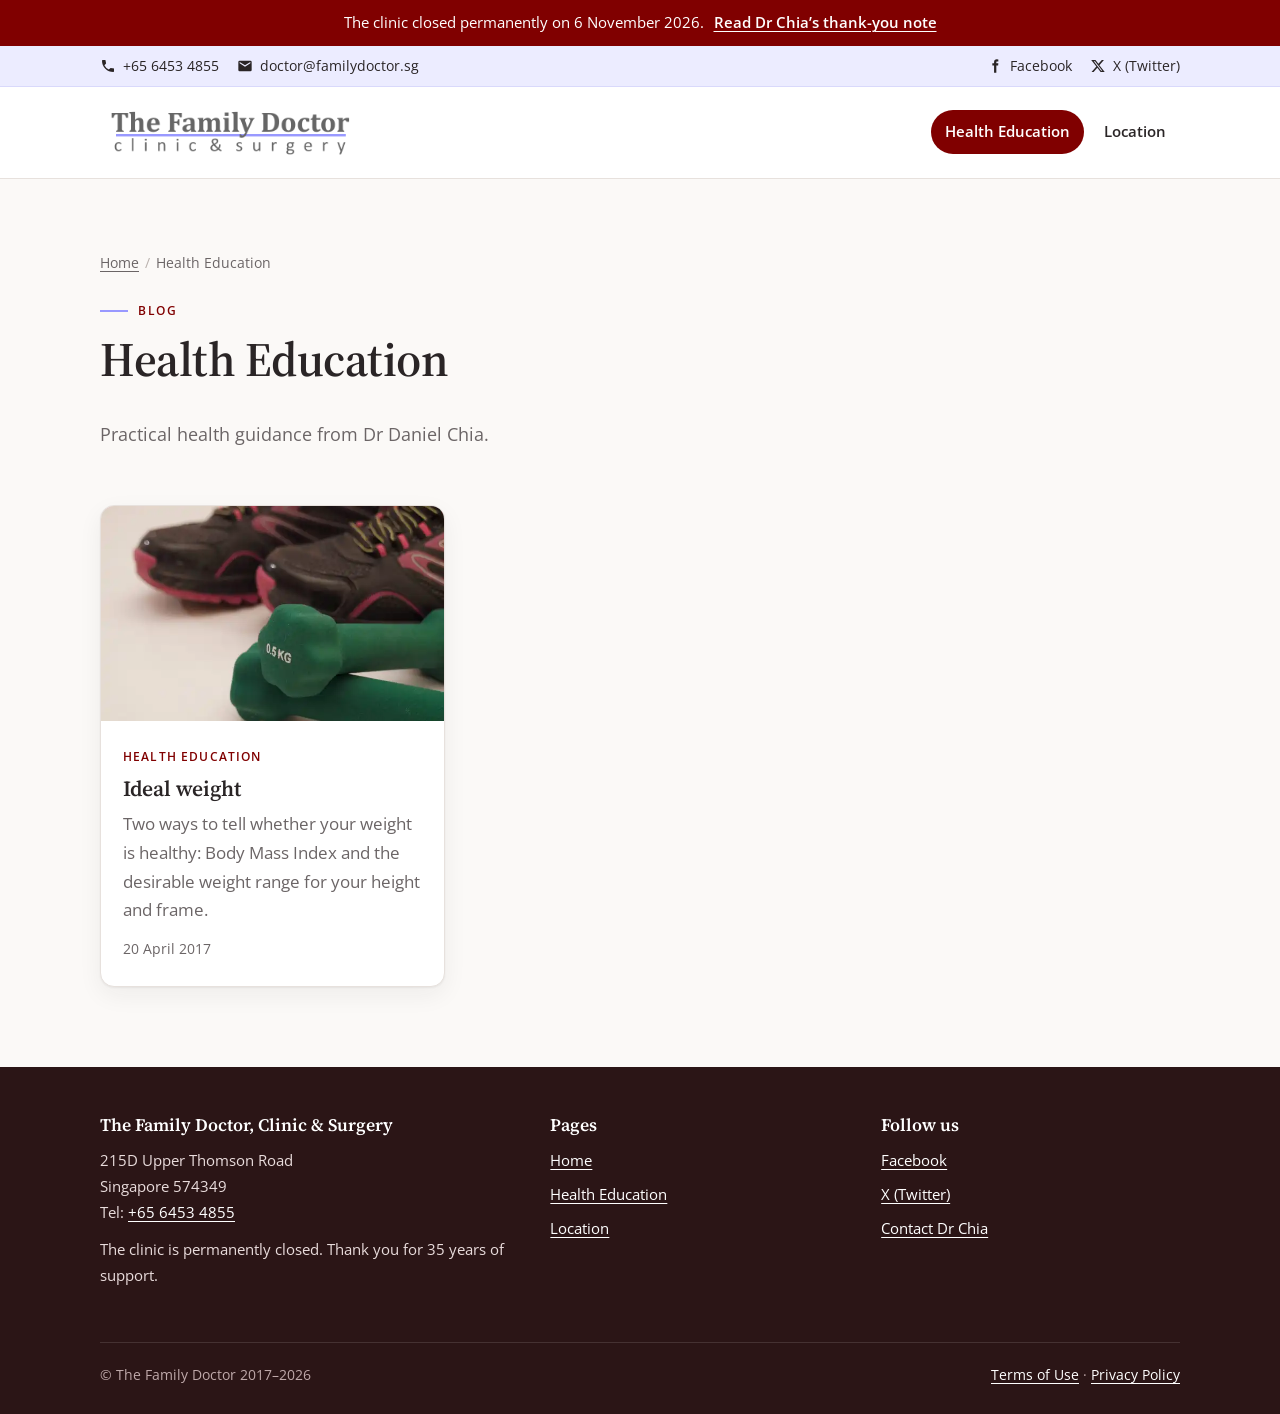
==== blog/index.html @ d7d90d37 "20261106" ====
<!doctype html>
<html lang="en-SG">
<head>
<meta charset="utf-8">
<meta name="viewport" content="width=device-width, initial-scale=1">
<title>Blog | The Family Doctor</title>
<meta name="description" content="Health education articles from Dr Daniel Chia of The Family Doctor, Singapore, including how to check your ideal weight with BMI and desirable weight ranges.">
<meta name="robots" content="index, follow, max-image-preview:large">
<link rel="canonical" href="https://familydoctor.sg/blog/">
<meta name="theme-color" content="#800000">
<link rel="icon" href="../favicon.ico" sizes="any">
<link rel="icon" href="../assets/img/favicon.svg" type="image/svg+xml">
<link rel="apple-touch-icon" href="../assets/img/apple-touch-icon.png">
<link rel="manifest" href="../site.webmanifest">
<meta property="og:locale" content="en_SG">
<meta property="og:site_name" content="The Family Doctor">
<meta property="og:type" content="website">
<meta property="og:title" content="Blog | The Family Doctor">
<meta property="og:description" content="Health education articles from Dr Daniel Chia of The Family Doctor, Singapore, including how to check your ideal weight with BMI and desirable weight ranges.">
<meta property="og:url" content="https://familydoctor.sg/blog/">
<meta property="og:image" content="https://familydoctor.sg/assets/img/og-image.png">
<meta property="og:image:alt" content="The Family Doctor, clinic &amp; surgery logo">
<meta name="twitter:card" content="summary_large_image">
<meta name="twitter:site" content="@thefamilydr">
<meta name="twitter:title" content="Blog | The Family Doctor">
<meta name="twitter:description" content="Health education articles from Dr Daniel Chia of The Family Doctor, Singapore, including how to check your ideal weight with BMI and desirable weight ranges.">
<meta name="twitter:image" content="https://familydoctor.sg/assets/img/og-image.png">
<meta name="twitter:image:alt" content="The Family Doctor, clinic &amp; surgery logo">
<link rel="preconnect" href="https://fonts.googleapis.com">
<link rel="preconnect" href="https://fonts.gstatic.com" crossorigin>
<link rel="stylesheet" href="https://fonts.googleapis.com/css2?family=Open+Sans:wght@400;600;700&family=Source+Serif+4:ital,opsz,wght@0,8..60,400;0,8..60,600;1,8..60,400&display=swap">
<link rel="stylesheet" href="../assets/css/style.css">
<script type="application/ld+json">
{
  "@context": "https://schema.org",
  "@graph": [
    {
      "@type": "WebSite",
      "@id": "https://familydoctor.sg/#website",
      "url": "https://familydoctor.sg/",
      "name": "The Family Doctor",
      "inLanguage": "en-SG",
      "publisher": {
        "@id": "https://familydoctor.sg/#clinic"
      }
    },
    {
      "@type": "BreadcrumbList",
      "itemListElement": [
        {
          "@type": "ListItem",
          "position": 1,
          "name": "Home",
          "item": "https://familydoctor.sg/"
        },
        {
          "@type": "ListItem",
          "position": 2,
          "name": "Health Education",
          "item": "https://familydoctor.sg/blog/"
        }
      ]
    },
    {
      "@type": "CollectionPage",
      "url": "https://familydoctor.sg/blog/",
      "name": "Blog | The Family Doctor",
      "isPartOf": {
        "@id": "https://familydoctor.sg/#website"
      },
      "mainEntity": {
        "@type": "ItemList",
        "itemListElement": [
          {
            "@type": "ListItem",
            "position": 1,
            "url": "https://familydoctor.sg/ideal-weight/"
          }
        ]
      }
    }
  ]
}
</script>
</head>
<body>
<a class="skip" href="#main">Skip to content</a>
<div class="notice-banner" role="note"><div class="wrap">The clinic closed permanently on 6 November 2026. <a href="../">Read Dr Chia&rsquo;s thank-you note</a></div></div>
<div class="topbar">
  <div class="wrap">
    <div class="contact">
      <a href="tel:+6564534855"><svg class="icon" viewBox="0 0 24 24" aria-hidden="true"><path d="M6.6 10.8a15.1 15.1 0 0 0 6.6 6.6l2.2-2.2a1 1 0 0 1 1-.25 11.4 11.4 0 0 0 3.6.57 1 1 0 0 1 1 1V20a1 1 0 0 1-1 1A17 17 0 0 1 3 4a1 1 0 0 1 1-1h3.5a1 1 0 0 1 1 1c0 1.25.2 2.45.57 3.6a1 1 0 0 1-.25 1z"/></svg><span>+65 6453 4855</span></a>
      <a href="mailto:doctor@familydoctor.sg?subject=Question%20from%20a%20patient"><svg class="icon" viewBox="0 0 24 24" aria-hidden="true"><path d="M20 4H4a2 2 0 0 0-2 2v12a2 2 0 0 0 2 2h16a2 2 0 0 0 2-2V6a2 2 0 0 0-2-2zm0 4-8 5-8-5V6l8 5 8-5z"/></svg><span>doctor@familydoctor.sg</span></a>
    </div>
    <div class="social">
      <a href="https://www.facebook.com/thefamilydoctorsingapore/" rel="noopener" target="_blank"><svg class="icon" viewBox="0 0 24 24" aria-hidden="true"><path d="M14 8V6.5c0-.7.2-1.2 1.2-1.2H17V2.2A24 24 0 0 0 14.6 2C12.2 2 10.6 3.5 10.6 6.1V8H8v3.4h2.6V22H14V11.4h2.7L17 8z"/></svg><span>Facebook</span></a>
      <a href="https://twitter.com/thefamilydr" rel="noopener" target="_blank"><svg class="icon" viewBox="0 0 24 24" aria-hidden="true"><path d="M17.8 3h3.1l-6.8 7.7 8 10.3h-6.2l-4.9-6.3L5.4 21H2.3l7.2-8.3L1.8 3h6.4l4.4 5.8zm-1.1 16.2h1.7L7.4 4.7H5.6z"/></svg><span>X (Twitter)</span></a>
    </div>
  </div>
</div>
<header class="site-header">
  <div class="wrap">
    <a class="brand" href="../" aria-label="The Family Doctor home"><img src="../assets/img/logo.png" width="656" height="140" alt="The Family Doctor, clinic &amp; surgery"></a>
    <nav class="nav" aria-label="Main">
      <a href="../blog/" aria-current="page">Health Education</a>
      <a href="../location/">Location</a>
    </nav>
  </div>
</header>
<main id="main">

<section class="page-head">
  <div class="wrap">
    <nav class="crumbs" aria-label="Breadcrumb"><ol><li><a href="../">Home</a></li><li aria-current="page">Health Education</li></ol></nav>
    <p class="eyebrow">Blog</p>
    <h1>Health Education</h1>
    <p class="lede">Practical health guidance from Dr Daniel Chia.</p>
  </div>
</section>
<section class="wrap"><div class="post-list"><a class="post-card" href="../ideal-weight/">
  <img src="../assets/img/ideal-weight.webp" width="640" height="400" alt="A pair of running shoes beside two green 0.5 kg hand weights" loading="lazy">
  <div class="body">
    <span class="tag">Health Education</span>
    <h2>Ideal weight</h2>
    <p>Two ways to tell whether your weight is healthy: Body Mass Index and the desirable weight range for your height and frame.</p>
    <p class="meta" style="margin-top:12px"><time datetime="2017-04-20">20 April 2017</time></p>
  </div>
</a></div></section>

</main>
<footer class="site-footer">
  <div class="wrap">
    <div class="foot-grid">
      <div>
        <h2>The Family Doctor, Clinic & Surgery</h2>
        <address>215D Upper Thomson Road<br>Singapore 574349<br>Tel: <a href="tel:+6564534855">+65 6453 4855</a></address>
        <p style="margin-top:12px">The clinic is permanently closed. Thank you for 35 years of support.</p>
      </div>
      <div>
        <h2>Pages</h2>
        <ul>
          <li><a href="../">Home</a></li>
          <li><a href="../blog/">Health Education</a></li>
          <li><a href="../location/">Location</a></li>
        </ul>
      </div>
      <div>
        <h2>Follow us</h2>
        <ul>
          <li><a href="https://www.facebook.com/thefamilydoctorsingapore/" rel="noopener" target="_blank">Facebook</a></li>
          <li><a href="https://twitter.com/thefamilydr" rel="noopener" target="_blank">X (Twitter)</a></li>
          <li><a href="mailto:doctor@familydoctor.sg?subject=Question%20from%20a%20patient">Contact Dr Chia</a></li>
        </ul>
      </div>
    </div>
    <div class="foot-base">
      <span>&copy; The Family Doctor 2017&ndash;2026</span>
      <span><a href="../terms-of-use/">Terms of Use</a> &middot; <a href="../privacy-policy/">Privacy Policy</a></span>
    </div>
  </div>
</footer>
</body>
</html>
---- assets/css/style.css ----
/* The Family Doctor — Clinic & Surgery
   Brand: maroon #800000, periwinkle #9999ff (logo underline), slate grey #666 (logo type) */

:root {
  --maroon: #800000;
  --maroon-deep: #5a0f0f;
  --maroon-tint: #f6ecec;
  --periwinkle: #9999ff;
  --periwinkle-soft: #ececff;
  --ink: #2a2526;
  --body: #4f4a4b;
  --muted: #6b6566;
  --line: #e7e1dd;
  --paper: #fbf9f7;
  --white: #ffffff;
  --radius: 14px;
  --shadow: 0 1px 2px rgba(42, 37, 38, .06), 0 8px 24px rgba(42, 37, 38, .06);
  --serif: "Source Serif 4", Georgia, "Times New Roman", serif;
  --sans: "Open Sans", system-ui, -apple-system, "Segoe UI", Arial, sans-serif;
  --wrap: 1080px;
}

*, *::before, *::after { box-sizing: border-box; }
html { -webkit-text-size-adjust: 100%; }
body {
  margin: 0;
  background: var(--paper);
  color: var(--body);
  font: 400 1.0625rem/1.7 var(--sans);
  text-rendering: optimizeLegibility;
}
img { max-width: 100%; height: auto; display: block; }
a { color: var(--maroon); text-underline-offset: 3px; text-decoration-thickness: 1px; }
a:hover { color: var(--maroon-deep); }
:focus-visible { outline: 3px solid var(--periwinkle); outline-offset: 2px; border-radius: 4px; }

h1, h2, h3, h4 { font-family: var(--serif); color: var(--ink); line-height: 1.2; font-weight: 600; margin: 0 0 .6em; }
h1 { font-size: clamp(2rem, 4.5vw, 3rem); letter-spacing: -.01em; }
h2 { font-size: clamp(1.45rem, 3vw, 1.9rem); margin-top: 1.8em; }
h3 { font-size: 1.25rem; }
p { margin: 0 0 1.1em; }

.wrap { width: min(100% - 32px, var(--wrap)); margin-inline: auto; }
.narrow { width: min(100% - 32px, 760px); margin-inline: auto; }

.skip { position: absolute; left: -999px; top: 8px; background: var(--white); padding: 8px 14px; z-index: 10; }
.skip:focus { left: 8px; }

/* Top strip */
.topbar { background: var(--periwinkle-soft); border-bottom: 1px solid #d9d9fb; font-size: .875rem; }
.topbar .wrap { display: flex; gap: 8px 22px; align-items: center; justify-content: space-between; flex-wrap: wrap; padding-block: 8px; }
.topbar a { color: var(--ink); text-decoration: none; display: inline-flex; align-items: center; gap: 7px; }
.topbar a:hover { color: var(--maroon); }
.topbar .contact, .topbar .social { display: flex; gap: 18px; flex-wrap: wrap; }
.icon { width: 16px; height: 16px; flex: none; fill: currentColor; }

/* Header */
.site-header { background: var(--white); border-bottom: 1px solid var(--line); }
.site-header .wrap { display: flex; align-items: center; justify-content: space-between; gap: 16px; padding-block: 18px; flex-wrap: wrap; }
.brand img { width: 260px; }
.nav { display: flex; gap: 6px; }
.nav a { font-weight: 600; font-size: .95rem; color: var(--ink); text-decoration: none; padding: 9px 14px; border-radius: 999px; }
.nav a:hover { background: var(--maroon-tint); color: var(--maroon); }
.nav a[aria-current="page"] { background: var(--maroon); color: var(--white); }

/* Page head */
.page-head { padding: clamp(40px, 7vw, 72px) 0 clamp(24px, 4vw, 36px); }
.eyebrow { font: 600 .78rem/1 var(--sans); letter-spacing: .14em; text-transform: uppercase; color: var(--maroon); margin-bottom: 14px; display: inline-flex; align-items: center; gap: 10px; }
.eyebrow::before { content: ""; width: 28px; height: 2px; background: var(--periwinkle); }
.lede { font-size: 1.15rem; color: var(--muted); max-width: 60ch; }

.crumbs { font-size: .85rem; color: var(--muted); margin-bottom: 18px; }
.crumbs ol { list-style: none; padding: 0; margin: 0; display: flex; flex-wrap: wrap; gap: 6px; }
.crumbs li + li::before { content: "/"; margin-right: 6px; color: #b9b1ad; }
.crumbs a { color: var(--muted); }

/* Closure notice */
.notice-banner { background: var(--maroon); color: #fff; font-size: .95rem; }
.notice-banner .wrap { padding-block: 10px; display: flex; gap: 10px; align-items: center; justify-content: center; text-align: center; }
.notice-banner a { color: #fff; font-weight: 600; }

.letter {
  position: relative;
  background: var(--maroon);
  background-image: radial-gradient(120% 80% at 100% 0%, rgba(153,153,255,.18), transparent 55%);
  color: #fbeeee;
  border-radius: calc(var(--radius) + 6px);
  padding: clamp(28px, 6vw, 64px);
  box-shadow: 0 30px 60px -30px rgba(90, 15, 15, .55);
}
.letter h2 { color: #fff; margin-top: 0; font-size: clamp(1.6rem, 3.6vw, 2.3rem); }
.letter p { font-family: var(--serif); font-size: clamp(1.08rem, 2vw, 1.22rem); line-height: 1.75; }
.letter .sign { margin-top: 2em; font-family: var(--serif); font-style: italic; }
.letter .sign strong { font-style: normal; color: #fff; display: block; font-size: 1.15rem; }
.letter time { display: inline-block; margin-top: 1.2em; font: 600 .8rem/1 var(--sans); letter-spacing: .12em; text-transform: uppercase; color: #fff; border: 1px solid rgba(255,255,255,.35); border-radius: 999px; padding: 8px 14px; }
.letter .actions { margin-top: 28px; display: flex; gap: 12px; flex-wrap: wrap; }

.btn { display: inline-flex; align-items: center; gap: 8px; font: 600 .95rem/1 var(--sans); padding: 13px 20px; border-radius: 999px; text-decoration: none; border: 1.5px solid transparent; transition: background .15s, color .15s, border-color .15s; }
.btn-light { background: #fff; color: var(--maroon); }
.btn-light:hover { background: var(--periwinkle-soft); color: var(--maroon-deep); }
.btn-ghost { color: #fff; border-color: rgba(255,255,255,.5); }
.btn-ghost:hover { background: rgba(255,255,255,.1); color: #fff; }
.btn-primary { background: var(--maroon); color: #fff; }
.btn-primary:hover { background: var(--maroon-deep); color: #fff; }

/* Cards */
.grid { display: grid; gap: 20px; grid-template-columns: repeat(auto-fit, minmax(210px, 1fr)); margin: 40px 0 0; }
.card { background: var(--white); border: 1px solid var(--line); border-radius: var(--radius); padding: 26px; box-shadow: var(--shadow); }
.card h3 { margin-bottom: .5em; }
.card p:last-child { margin-bottom: 0; }
.card .kicker { font: 600 .75rem/1 var(--sans); letter-spacing: .12em; text-transform: uppercase; color: var(--muted); margin-bottom: 12px; }
.status { display: inline-flex; align-items: center; gap: 8px; font-weight: 600; color: var(--maroon); }
.status::before { content: ""; width: 9px; height: 9px; border-radius: 50%; background: var(--maroon); box-shadow: 0 0 0 4px var(--maroon-tint); }
address { font-style: normal; }

/* Content */
main { padding-bottom: 80px; }
.prose { color: var(--body); }
.prose h2:first-child { margin-top: 0; }
.prose ul, .prose ol { padding-left: 1.3em; }
.prose li { margin-bottom: .4em; }
.panel { background: var(--white); border: 1px solid var(--line); border-radius: var(--radius); padding: clamp(22px, 4vw, 40px); box-shadow: var(--shadow); }
.callout { border-left: 4px solid var(--maroon); background: var(--maroon-tint); padding: 18px 22px; border-radius: 0 10px 10px 0; color: var(--ink); margin: 0 0 28px; }
.callout strong { color: var(--maroon); }

.table-wrap { overflow-x: auto; margin: 1em 0 1.6em; border: 1px solid var(--line); border-radius: 12px; background: var(--white); }
table { border-collapse: collapse; width: 100%; font-size: .95rem; }
caption { text-align: left; padding: 14px 16px 6px; font-weight: 600; color: var(--ink); }
th, td { padding: 10px 14px; text-align: left; border-bottom: 1px solid var(--line); white-space: nowrap; }
thead th { background: var(--paper); color: var(--ink); font-weight: 600; }
tbody tr:last-child td { border-bottom: 0; }
.wrap-cells td, .wrap-cells th { white-space: normal; }
tbody tr:hover { background: #fdf8f8; }
.risk-low { color: #24723d; font-weight: 600; }
.risk-mod { color: #9a5b00; font-weight: 600; }
.risk-high { color: var(--maroon); font-weight: 600; }
.formula { font-family: var(--serif); font-size: 1.15rem; background: var(--periwinkle-soft); border-radius: 10px; padding: 14px 18px; display: inline-block; color: var(--ink); }

.post-hero { border-radius: var(--radius); overflow: hidden; margin: 0 0 32px; box-shadow: var(--shadow); }
.meta { font-size: .9rem; color: var(--muted); display: flex; gap: 14px; flex-wrap: wrap; }

.post-list { display: grid; gap: 22px; grid-template-columns: repeat(auto-fill, minmax(280px, 1fr)); }
.post-card { background: var(--white); border: 1px solid var(--line); border-radius: var(--radius); overflow: hidden; box-shadow: var(--shadow); display: flex; flex-direction: column; text-decoration: none; color: inherit; transition: transform .15s, box-shadow .15s; }
.post-card:hover { transform: translateY(-2px); box-shadow: 0 2px 4px rgba(42,37,38,.06), 0 16px 32px rgba(42,37,38,.1); color: inherit; }
.post-card .body { padding: 20px 22px 24px; }
.post-card h2 { font-size: 1.35rem; margin: 6px 0 8px; }
.post-card p { margin: 0; color: var(--muted); }
.tag { font: 600 .72rem/1 var(--sans); letter-spacing: .1em; text-transform: uppercase; color: var(--maroon); }

.directions { list-style: none; padding: 0; margin: 0; display: grid; gap: 10px; grid-template-columns: repeat(auto-fit, minmax(200px, 1fr)); }
.directions a { display: flex; justify-content: space-between; align-items: center; gap: 10px; padding: 14px 16px; border: 1px solid var(--line); border-radius: 10px; background: var(--white); text-decoration: none; color: var(--ink); font-weight: 600; }
.directions a:hover { border-color: var(--maroon); color: var(--maroon); }

/* Footer */
.site-footer { background: #2b1516; color: #e9dcdc; font-size: .95rem; }
.site-footer .wrap { padding-block: 48px 28px; }
.foot-grid { display: grid; gap: 32px; grid-template-columns: 1.4fr 1fr 1fr; }
.site-footer h2 { color: #fff; font-size: 1.1rem; margin: 0 0 12px; }
.site-footer a { color: #fff; }
.site-footer ul { list-style: none; padding: 0; margin: 0; }
.site-footer li { margin-bottom: 8px; }
.foot-base { margin-top: 36px; padding-top: 20px; border-top: 1px solid rgba(255,255,255,.12); display: flex; justify-content: space-between; gap: 12px; flex-wrap: wrap; color: #bfa9aa; font-size: .85rem; }

@media (max-width: 760px) {
  .foot-grid { grid-template-columns: 1fr; }
  .site-header .wrap { justify-content: center; }
  .brand img { width: 230px; }
  .topbar .wrap { justify-content: center; }
}
@media (prefers-reduced-motion: reduce) { * { transition: none !important; } }
@media print {
  .topbar, .site-header nav, .site-footer, .notice-banner { display: none; }
  .letter { background: none; color: #000; box-shadow: none; border: 1px solid #000; }
  .letter h2, .letter .sign strong, .letter time { color: #000; }
}
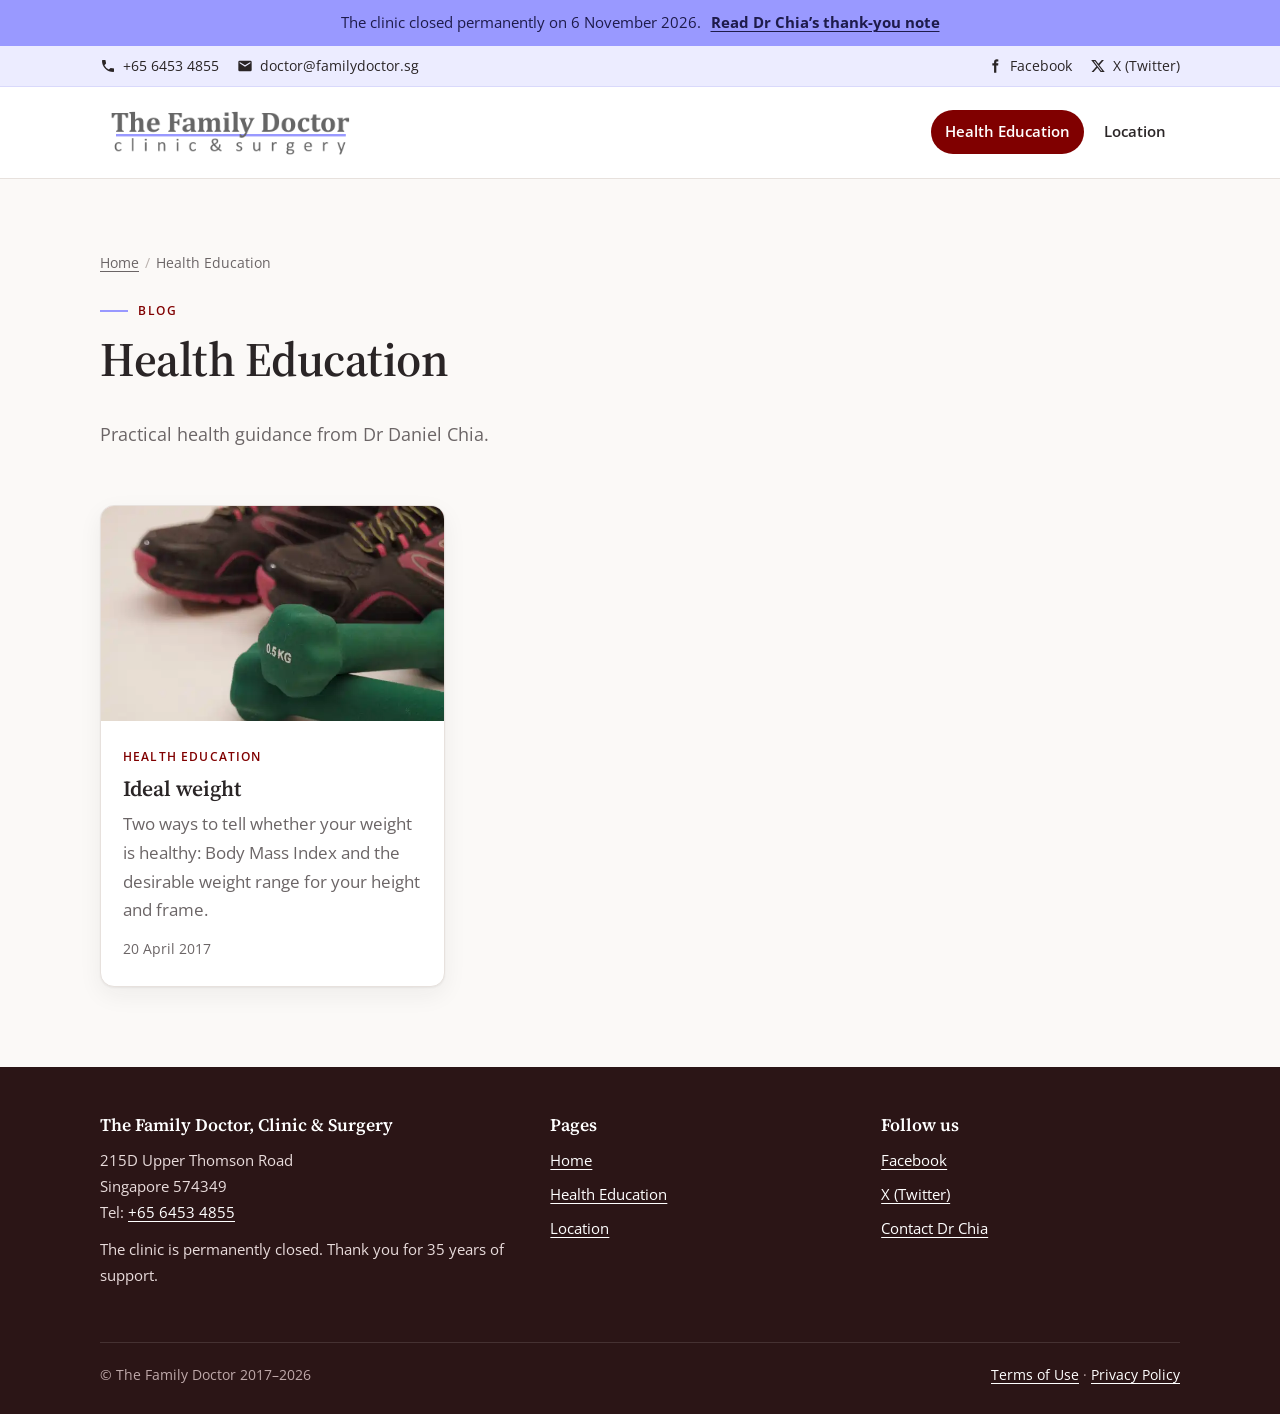
==== commit 7aa98db7: "relative" ====
--- a/blog/index.html
+++ b/blog/index.html
@@ -85,7 +85,7 @@
 </head>
 <body>
 <a class="skip" href="#main">Skip to content</a>
-<div class="notice-banner" role="note"><div class="wrap">The clinic closed permanently on 6 November 2026. <a href="../">Read Dr Chia&rsquo;s thank-you note</a></div></div>
+<div class="notice-banner" role="note"><div class="wrap">The clinic closed permanently on 6 November 2026. <a href="../#thank-you">Read Dr Chia&rsquo;s thank-you note</a></div></div>
 <div class="topbar">
   <div class="wrap">
     <div class="contact">
@@ -159,5 +159,18 @@
     </div>
   </div>
 </footer>
+<script>
+/* Opened from disk: point folder links at their index.html so navigation works offline. */
+if (location.protocol === "file:") {
+  document.querySelectorAll("a[href]").forEach(function (a) {
+    var h = a.getAttribute("href");
+    if (/^(https?:|mailto:|tel:|#)/.test(h)) return;
+    var parts = h.split("#");
+    if (parts[0] === "" || /\/$/.test(parts[0])) {
+      a.setAttribute("href", parts[0] + "index.html" + (parts[1] !== undefined ? "#" + parts[1] : ""));
+    }
+  });
+}
+</script>
 </body>
 </html>
--- a/assets/css/style.css
+++ b/assets/css/style.css
@@ -21,7 +21,8 @@
 }
 
 *, *::before, *::after { box-sizing: border-box; }
-html { -webkit-text-size-adjust: 100%; }
+html { -webkit-text-size-adjust: 100%; scroll-behavior: smooth; }
+#thank-you { scroll-margin-top: 24px; }
 body {
   margin: 0;
   background: var(--paper);
@@ -75,9 +76,10 @@
 .crumbs a { color: var(--muted); }
 
 /* Closure notice */
-.notice-banner { background: var(--maroon); color: #fff; font-size: .95rem; }
+.notice-banner { background: var(--periwinkle); color: #1e1b4b; font-size: .95rem; }
 .notice-banner .wrap { padding-block: 10px; display: flex; gap: 10px; align-items: center; justify-content: center; text-align: center; }
-.notice-banner a { color: #fff; font-weight: 600; }
+.notice-banner a { color: #1e1b4b; font-weight: 700; }
+.notice-banner a:hover { color: #000; }
 
 .letter {
   position: relative;
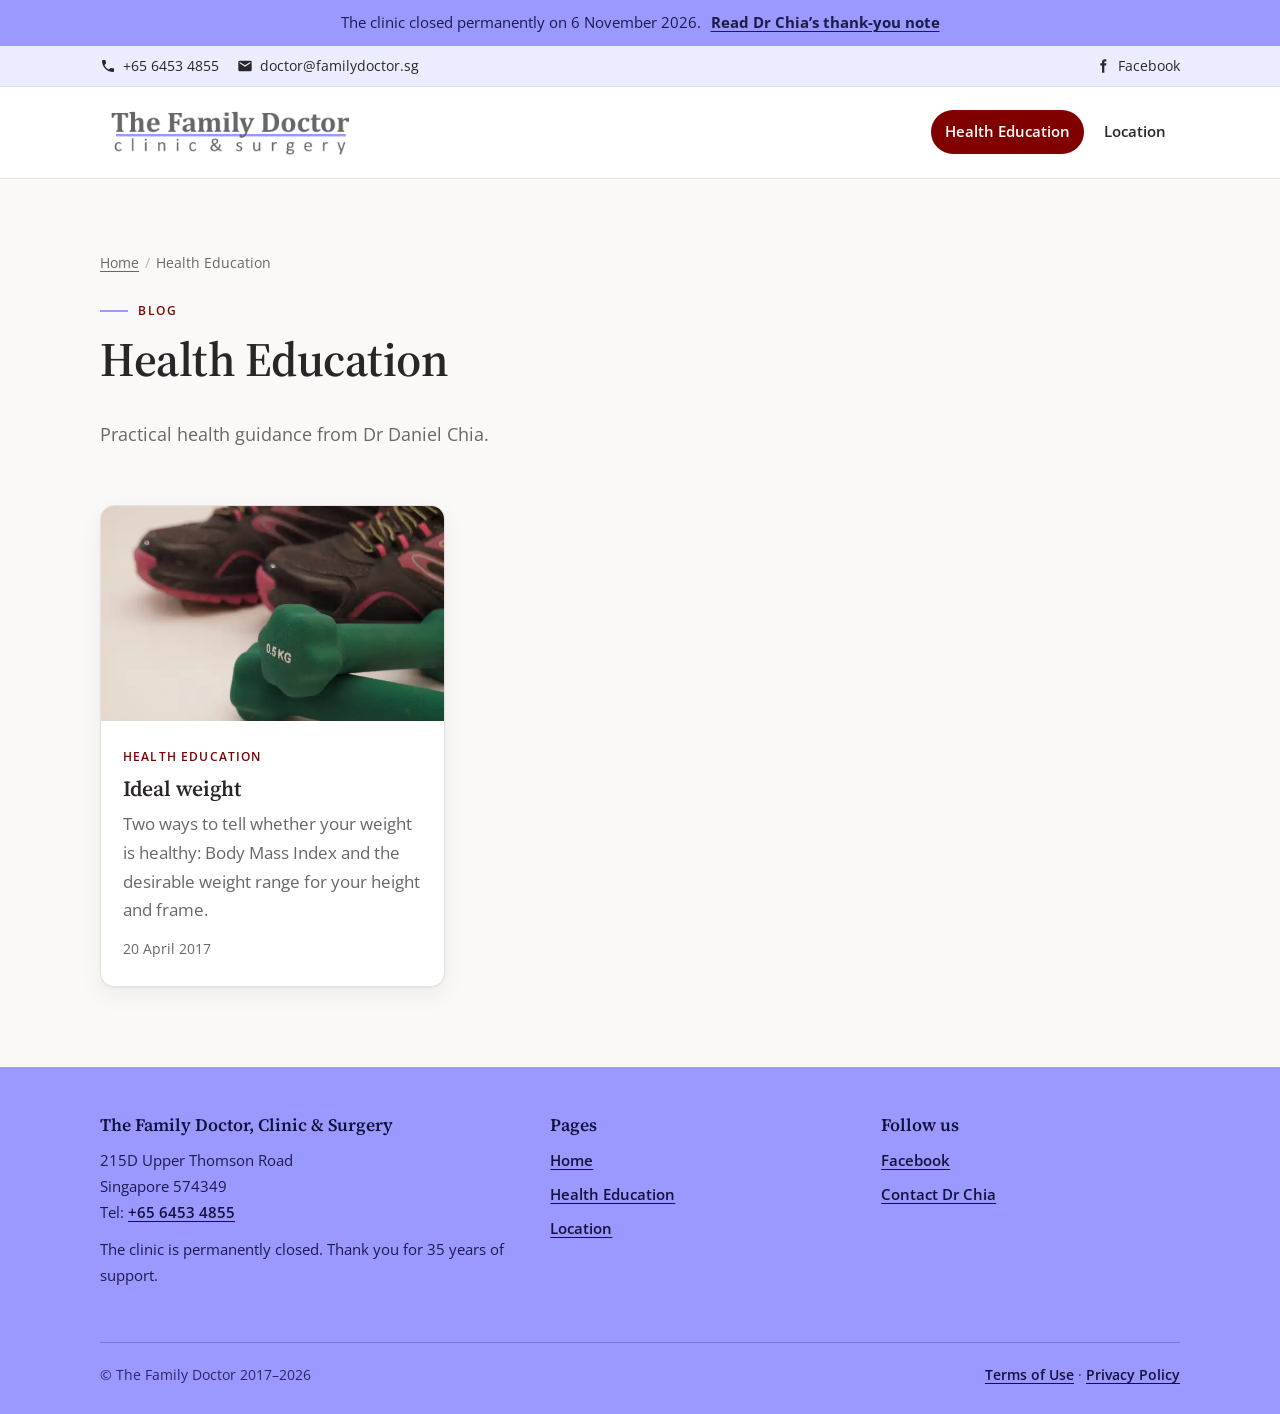
==== commit 05580511: "v7" ====
--- a/blog/index.html
+++ b/blog/index.html
@@ -21,7 +21,6 @@
 <meta property="og:image" content="https://familydoctor.sg/assets/img/og-image.png">
 <meta property="og:image:alt" content="The Family Doctor, clinic &amp; surgery logo">
 <meta name="twitter:card" content="summary_large_image">
-<meta name="twitter:site" content="@thefamilydr">
 <meta name="twitter:title" content="Blog | The Family Doctor">
 <meta name="twitter:description" content="Health education articles from Dr Daniel Chia of The Family Doctor, Singapore, including how to check your ideal weight with BMI and desirable weight ranges.">
 <meta name="twitter:image" content="https://familydoctor.sg/assets/img/og-image.png">
@@ -94,7 +93,6 @@
     </div>
     <div class="social">
       <a href="https://www.facebook.com/thefamilydoctorsingapore/" rel="noopener" target="_blank"><svg class="icon" viewBox="0 0 24 24" aria-hidden="true"><path d="M14 8V6.5c0-.7.2-1.2 1.2-1.2H17V2.2A24 24 0 0 0 14.6 2C12.2 2 10.6 3.5 10.6 6.1V8H8v3.4h2.6V22H14V11.4h2.7L17 8z"/></svg><span>Facebook</span></a>
-      <a href="https://twitter.com/thefamilydr" rel="noopener" target="_blank"><svg class="icon" viewBox="0 0 24 24" aria-hidden="true"><path d="M17.8 3h3.1l-6.8 7.7 8 10.3h-6.2l-4.9-6.3L5.4 21H2.3l7.2-8.3L1.8 3h6.4l4.4 5.8zm-1.1 16.2h1.7L7.4 4.7H5.6z"/></svg><span>X (Twitter)</span></a>
     </div>
   </div>
 </div>
@@ -148,7 +146,6 @@
         <h2>Follow us</h2>
         <ul>
           <li><a href="https://www.facebook.com/thefamilydoctorsingapore/" rel="noopener" target="_blank">Facebook</a></li>
-          <li><a href="https://twitter.com/thefamilydr" rel="noopener" target="_blank">X (Twitter)</a></li>
           <li><a href="mailto:doctor@familydoctor.sg?subject=Question%20from%20a%20patient">Contact Dr Chia</a></li>
         </ul>
       </div>
--- a/assets/css/style.css
+++ b/assets/css/style.css
@@ -154,14 +154,15 @@
 .directions a:hover { border-color: var(--maroon); color: var(--maroon); }
 
 /* Footer */
-.site-footer { background: #2b1516; color: #e9dcdc; font-size: .95rem; }
+.site-footer { background: var(--periwinkle); color: #1e1b4b; font-size: .95rem; }
 .site-footer .wrap { padding-block: 48px 28px; }
 .foot-grid { display: grid; gap: 32px; grid-template-columns: 1.4fr 1fr 1fr; }
-.site-footer h2 { color: #fff; font-size: 1.1rem; margin: 0 0 12px; }
-.site-footer a { color: #fff; }
+.site-footer h2 { color: #14123a; font-size: 1.1rem; margin: 0 0 12px; }
+.site-footer a { color: #14123a; font-weight: 600; }
+.site-footer a:hover { color: var(--maroon-deep); }
 .site-footer ul { list-style: none; padding: 0; margin: 0; }
 .site-footer li { margin-bottom: 8px; }
-.foot-base { margin-top: 36px; padding-top: 20px; border-top: 1px solid rgba(255,255,255,.12); display: flex; justify-content: space-between; gap: 12px; flex-wrap: wrap; color: #bfa9aa; font-size: .85rem; }
+.foot-base { margin-top: 36px; padding-top: 20px; border-top: 1px solid rgba(30,27,75,.25); display: flex; justify-content: space-between; gap: 12px; flex-wrap: wrap; color: #2b2766; font-size: .85rem; }
 
 @media (max-width: 760px) {
   .foot-grid { grid-template-columns: 1fr; }
